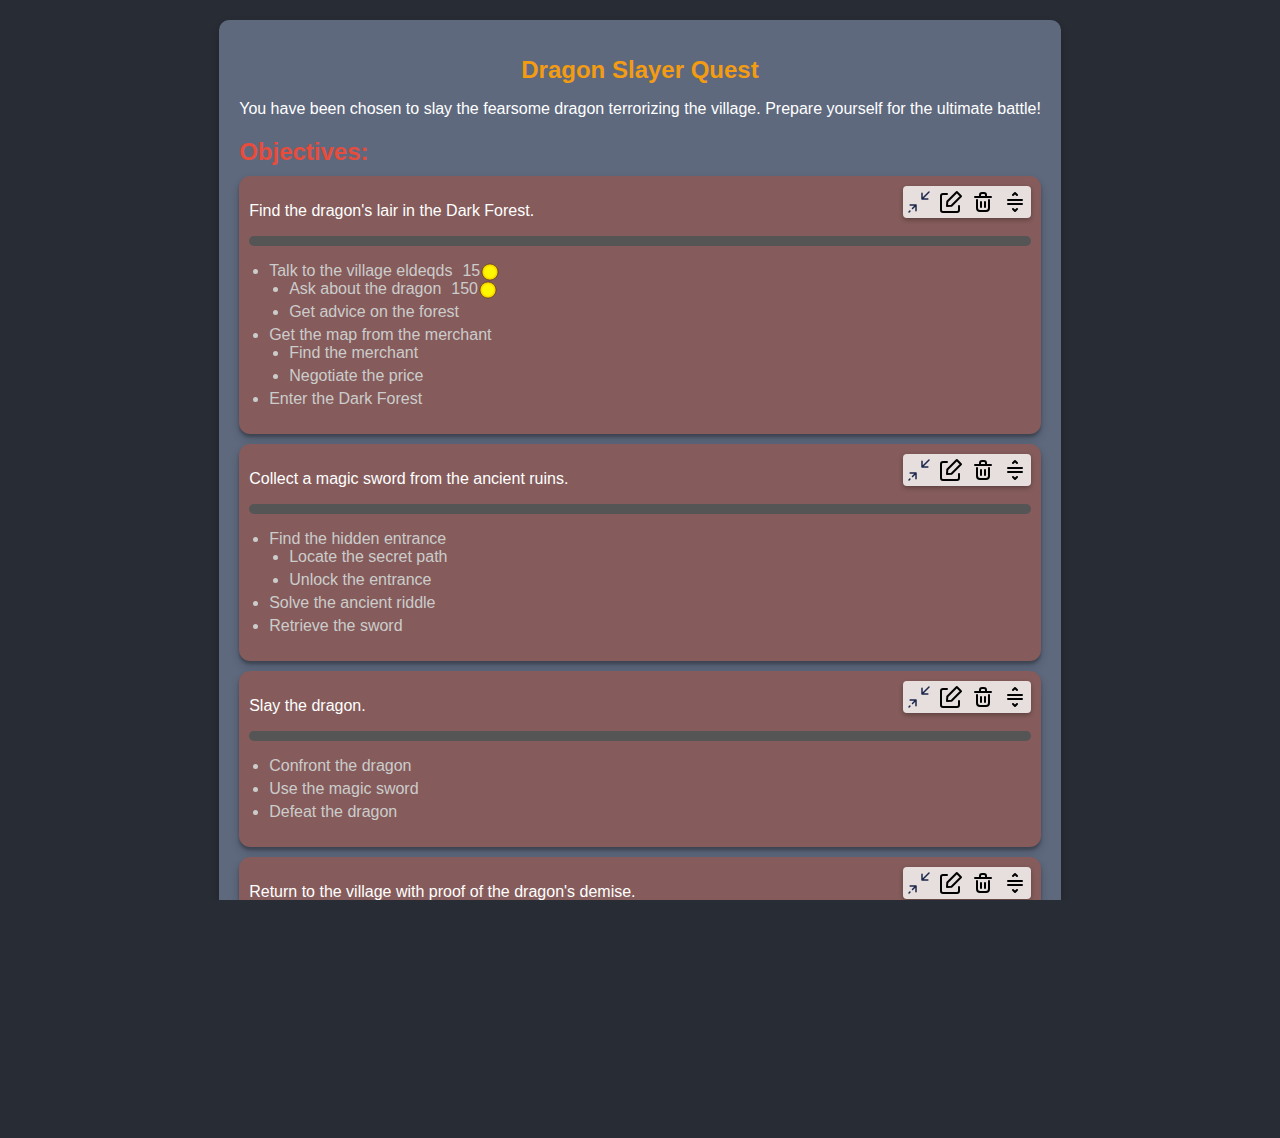
==== index.html @ e2fd5483 "drag n drop working with new icons" ====
<!DOCTYPE html>
<html lang="en">

<head>
  <meta charset="UTF-8">
  <meta name="viewport" content="width=device-width, initial-scale=1.0">
  <title>Game Quest Interface with Progress Bars</title>
  <link rel="stylesheet" href="styles.css">
</head>

<body>
  <div class="quest-container">
    <h1 class="quest-title">Dragon Slayer Quest</h1>
    <p class="quest-description">You have been chosen to slay the fearsome dragon terrorizing the village. Prepare
      yourself for the ultimate battle!</p>


    <div class="objectives">
      <h2>Objectives:</h2>
      <div class="objective">
        <p class="objective_text">Find the dragon's lair in the Dark Forest.</p>
        <div class="menu_container">
          <div class="menu_action">
            <img src="images/hide.svg" alt="Hide" />
            <img src="images/edit.svg" alt="Edit" />
            <img src="images/delete.svg" alt="Delete" />
            <img class="drag" src="images/drag.svg" alt="Drag" draggable="false"/>
            
          </div>
        </div>
        <div class="progress-bar">
          <div class="progress" style="width: 0%;"></div>
        </div>
        <ul>
          <li class="step">
            <span class="step_text">Talk to the village eldeqds</span><span class="coin"><span
                class="coin_number">15</span><img class="coin_img" src="images/coin.svg"></span>
            <ul class="sub-steps">
              <li class="sub-step"><span class="sub-step_text">Ask about the dragon</span><span class="coin"><span
                    class="coin_number">150</span><img class="coin_img" src="images/coin.svg"></li>
              <li class="sub-step"><span class="sub-step_text">Get advice on the forest</span></li>
            </ul>
          </li>
          <li class="step">
            <span class="step_text">Get the map from the merchant</span>
            <ul class="sub-steps">
              <li class="sub-step"><span class="sub-step_text">Find the merchant</span></li>
              <li class="sub-step"><span class="sub-step_text">Negotiate the price</span></li>
            </ul>
          </li>
          <li class="step"><span class="step_text">Enter the Dark Forest</span></li>
        </ul>
      </div>

      <div class="objective">
        <p class="objective_text">Collect a magic sword from the ancient ruins.</p>
        <div class="menu_container">
          <div class="menu_action">
            <img src="images/hide.svg" alt="Hide" />
            <img src="images/edit.svg" alt="Edit" />
            <img src="images/delete.svg" alt="Delete" />
            <img class="drag" src="images/drag.svg" alt="Drag" draggable="false"/>
          </div>
        </div>
        <div class="progress-bar">
          <div class="progress" style="width: 0%;"></div>
        </div>
        <ul>
          <li class="step">
            <span class="step_text">Find the hidden entrance</span>
            <ul class="sub-steps">
              <li class="sub-step"><span class="sub-step_text">Locate the secret path</span></li>
              <li class="sub-step"><span class="sub-step_text">Unlock the entrance</span></li>
            </ul>
          </li>
          <li class="step"><span class="step_text">Solve the ancient riddle</span></li>
          <li class="step"><span class="step_text">Retrieve the sword</span></li>
        </ul>
      </div>

      <div class="objective">
        <p class="objective_text">Slay the dragon.</p>
        <div class="menu_container">
          <div class="menu_action">
            <img src="images/hide.svg" alt="Hide" />
            <img src="images/edit.svg" alt="Edit" />
            <img src="images/delete.svg" alt="Delete" />
            <img class="drag" src="images/drag.svg" alt="Drag" draggable="false" />
          </div>
        </div>


        <div class="progress-bar">
          <div class="progress" style="width: 0%;"></div>
        </div>
        <ul>
          <li class="step"><span class="step_text">Confront the dragon</span></li>
          <li class="step"><span class="step_text">Use the magic sword</span></li>
          <li class="step"><span class="step_text">Defeat the dragon</span></li>
        </ul>
      </div>

      <div class="objective">
        <p class="objective_text">Return to the village with proof of the dragon's demise.</p>
        <div class="menu_container">
          <div class="menu_action">
            <img src="images/hide.svg" alt="Hide" />
            <img src="images/edit.svg" alt="Edit" />
            <img src="images/delete.svg" alt="Delete" />
            <img class="drag" src="images/drag.svg" alt="Drag" draggable="false"/>
          </div>
        </div>
        <div class="progress-bar">
          <div class="progress" style="width: 0%;"></div>
        </div>
        <ul>
          <li class="step"><span class="step_text">Collect a dragon scale</span></li>
          <li class="step"><span class="step_text">Travel back to the village</span></li>
          <li class="step"><span class="step_text">Present the proof to the elder</span></li>
        </ul>
      </div>
    </div>

    <!-- <button class="add-objective-button">
        <span class="material-icons-round button-icon">add_circle</span>
        Add Objective
    </button> -->


    <button class="add-objective-button gamify-button">Add Objective</button>

  </div>

  <script>
    let isDragging = false;
  let currentItem = null;
  let containerOffsetY = 0;
  let initY = 0;

  const container = document.querySelector(".objectives");
  // container.style.width = container.offsetWidth + "px";
  // container.style.height = container.offsetHeight + "px";

  document.addEventListener("mousedown", (e) => {
    if (e.target.matches("img.drag")) {
      const item = e.target.closest(".objective");
      isDragging = true;
      currentItem = item;
      containerOffsetY = currentItem.offsetTop;
      currentItem.classList.add("dragging");
      document.body.style.userSelect = "none";
      currentItem.classList.add("insert-animation");
      // currentItem.style.top = containerOffsetY + "px";
      initY = e.clientY;
    }
  });

  document.addEventListener("mousemove", (e) => {
    if (isDragging && currentItem) {
      currentItem.classList.remove("insert-animation");
      let newTop = containerOffsetY - (initY - e.clientY);
      if (newTop < -50) {
        newTop = -50;
      } else if (newTop > container.offsetHeight - 30) {
        newTop = container.offsetHeight - 30;
      }
      currentItem.style.top = newTop + "px";

      let itemSibilings = [
        ...document.querySelectorAll(".objective:not(.dragging)"),
      ];
      let nextItem = itemSibilings.find((sibiling) => {
        return (
          e.clientY - container.getBoundingClientRect().top <=
          sibiling.offsetTop + sibiling.offsetHeight / 2
        );
      });

      itemSibilings.forEach((sibiling) => {
        sibiling.style.marginTop = "10px";
      });

      if (nextItem) {
        nextItem.style.marginTop = currentItem.offsetHeight + 20 + "px";
      }
      container.insertBefore(currentItem, nextItem);
    }
  });

  document.addEventListener("mouseup", () => {
    if (currentItem) {
      currentItem.classList.remove("dragging");
      currentItem.style.top = "auto";
      currentItem = null;
      isDragging = false;

      document.body.style.userSelect = "auto";
    }

    let itemSibilings = [
      ...document.querySelectorAll(".objective:not(.dragging)"),
    ];

    itemSibilings.forEach((sibiling) => {
      sibiling.style.marginTop = "10px";
    });
  });
  </script>
  <script src="scripts/script.js"></script>
  <script src="scripts/dragNdrop.js"></script>
</body>

</html>
---- styles.css ----
html, body {
    height: 100%;
    margin: 0;
    overflow: auto; /* Allow the body to scroll if content overflows */
}

body {
    font-family: Arial, sans-serif;
    background-color: #282c34;
    color: #ffffff;
    display: flex;
    justify-content: center;
    align-items: flex-start; /* Align items at the top */
    min-height: 100vh; /* Ensure the body covers the full viewport height */
}

.quest-container {
    background-color: #5e697e;
    border-radius: 10px;
    box-shadow: 0 4px 8px rgba(0, 0, 0, 0.2);
/*    width: 400px;*/
    padding: 20px;
    text-align: center;
    box-sizing: border-box; /* Include padding in the total width/height */
    margin: 20px; /* Add some margin to prevent content from touching edges */
}

.quest-title {
    color: #f39c12;
    font-size: 24px;
    margin-bottom: 10px;
}

.quest-description {
    font-size: 16px;
    margin-bottom: 20px;
}

.objectives {
    text-align: left;
    margin-bottom: 20px;
    position: relative;
    /*align-items: center;
    justify-content: center;
    flex-direction: column;*/
}

.objectives h2 {
    color: #e74c3c;
    margin-bottom: 10px;

}


.objective {
    margin-bottom: 20px;

}


.objective {
    box-sizing: border-box;
/*    display: flex;*/
    align-items: center;
    justify-content: center;
    position: relative;
    background: #855c5b;
    border-radius: 3mm;
    margin: 10px 0;
    cursor: grab;
    box-shadow: rgba(0, 0, 0, 0.19) 0px 5px 10px,
      rgba(0, 0, 0, 0.23) 0px 3px 3px;
    transition: margin 0.25s;
    padding:10px;
}

.objective p {
    font-size: 16px;
    color: #ffffff;
}

.menu_action {
    position: absolute;
    top: 5px;
    right: 3px;
    color: rgb(180, 180, 180);
}



.objective.dragging {
    position: absolute;
    left: 50%;
    width: 100%;
    transform: translate(-50%, 0) scale(1.15);
    pointer-events: none;
    z-index: 1000;
}

.drag {
  pointer-events: auto; /* Allows interaction */
  user-select: none; /* Prevents text selection */
  cursor: grab; /* Indicates draggable area */
}

.dragging {
  cursor: grabbing; /* Indicates active dragging */
}


.insert-animation {
    animation: scaleit 0.1s ease-in-out;
}
@keyframes scaleit {
    from {
      transform: translate(-50%, 0) scale(1);
    }
}
.objective.dragging p {
    color: rgb(218, 83, 80);
}
.objective.dragging span {
    color: rgb(214, 104, 103);
}



p, li {
    word-wrap: break-word;
}

.progress-bar {
    background-color: #555;
    border-radius: 5px;
    overflow: hidden;
    height: 10px;
    margin: 5px 0 10px 0;
}

.progress {
    background-color: #27ae60;
    height: 100%;
    width: 0%;
    transition: width 0.3s;
}

.objectives ul {
    list-style-type: disc;
    padding-left: 20px;
    color: #ccc;
}

.objectives li {
    margin-bottom: 5px;
    cursor: pointer; /* Indicate that the item is clickable */
}

.add-quest-button {
    background-color: #27ae60;
    color: white;
    padding: 10px 20px;
    border: none;
    border-radius: 5px;
    cursor: pointer;
    font-size: 16px;
}

.add-quest-button:hover {
    background-color: #2ecc71;
}

.dragging {
    opacity: 0.5;
}

.editable {
    outline: 1px solid #27ae60; /* Add an outline to indicate editable state */
    background-color: #444; /* Background color when editing */
    color: #fff; /* Text color when editing */
    padding: 5px; /* Add some padding to make the editable area more noticeable */
    border-radius: 3px; /* Optional: add rounded corners */
}

.coin{
  margin-left:10px;
}

.coin_img {
  position:absolute;
  width: 20px;
  height: 20px;
}

/* Gamified Button Styles */
.add-objective-button,
.add-step-button,
.add-substep-button {
    background-color: #f39c12;
    color: #fff;
    padding: 10px 20px;
    border: none;
    border-radius: 20px;
    cursor: pointer;
    font-size: 16px;
    box-shadow: 0 4px 6px rgba(0, 0, 0, 0.1);
    transition: transform 0.2s, background-color 0.2s;
    display: flex;
    align-items: center;
    justify-content: center;
}

.add-objective-button:hover,
.add-step-button:hover,
.add-substep-button:hover {
    background-color: #e67e22;
    transform: scale(1.05);
}

.add-objective-button:active,
.add-step-button:active,
.add-substep-button:active {
    background-color: #d35400;
    transform: scale(1);
}

.button-icon {
    margin-right: 8px;
    font-size: 20px;
    vertical-align: middle;
}

.gamify-button {
  background-color: #ffcc00; /* Bright, eye-catching yellow */
  color: #333; /* Dark text color for contrast */
  padding: 10px 20px;
  border: 2px solid #b38f00; /* Slightly darker border */
  border-radius: 8px;
  cursor: pointer;
  font-size: 18px;
  font-weight: bold;
  box-shadow: 0 4px #b38f00; /* 3D effect with shadow */
  transition: transform 0.2s, box-shadow 0.2s;
  margin-top: 10px; /* Add some space above the button */
}

.gamify-button:hover {
  transform: translateY(-3px); /* Lift button on hover */
  box-shadow: 0 8px #b38f00; /* Increase shadow size */
}

.gamify-button:active {
  transform: translateY(2px); /* Press down effect */
  box-shadow: 0 2px #b38f00; /* Reduce shadow */
}



.menu_action {
    position: absolute;
    top: 10px; /* Adjust as needed for spacing from the top */
    right: 10px; /* Adjust as needed for spacing from the right */
    display: flex;
    align-items: center;
    gap: 8px; /* Space between icons */
    background-color: rgba(255, 255, 255, 0.8); /* Semi-transparent background */
    border-radius: 4px; /* Rounded corners */
    padding: 4px; /* Padding around the icons */
    box-shadow: 0 2px 5px rgba(0, 0, 0, 0.3); /* Shadow for depth */
    z-index: 1000; /* Ensure it appears above other content */
}


.menu_action img {
    width: 24px; /* Size of the icons */
    height: 24px; /* Size of the icons */
    
    transition: transform 0.3s, opacity 0.3s; /* Smooth transition for hover effects */

}

.menu_action img:hover {
    transform: scale(1.1); /* Slightly enlarge icon on hover */
    opacity: 0.8; /* Slightly fade icon on hover */
}

.menu_action img:active {
    transform: scale(0.9); /* Slightly shrink icon when clicked */
}
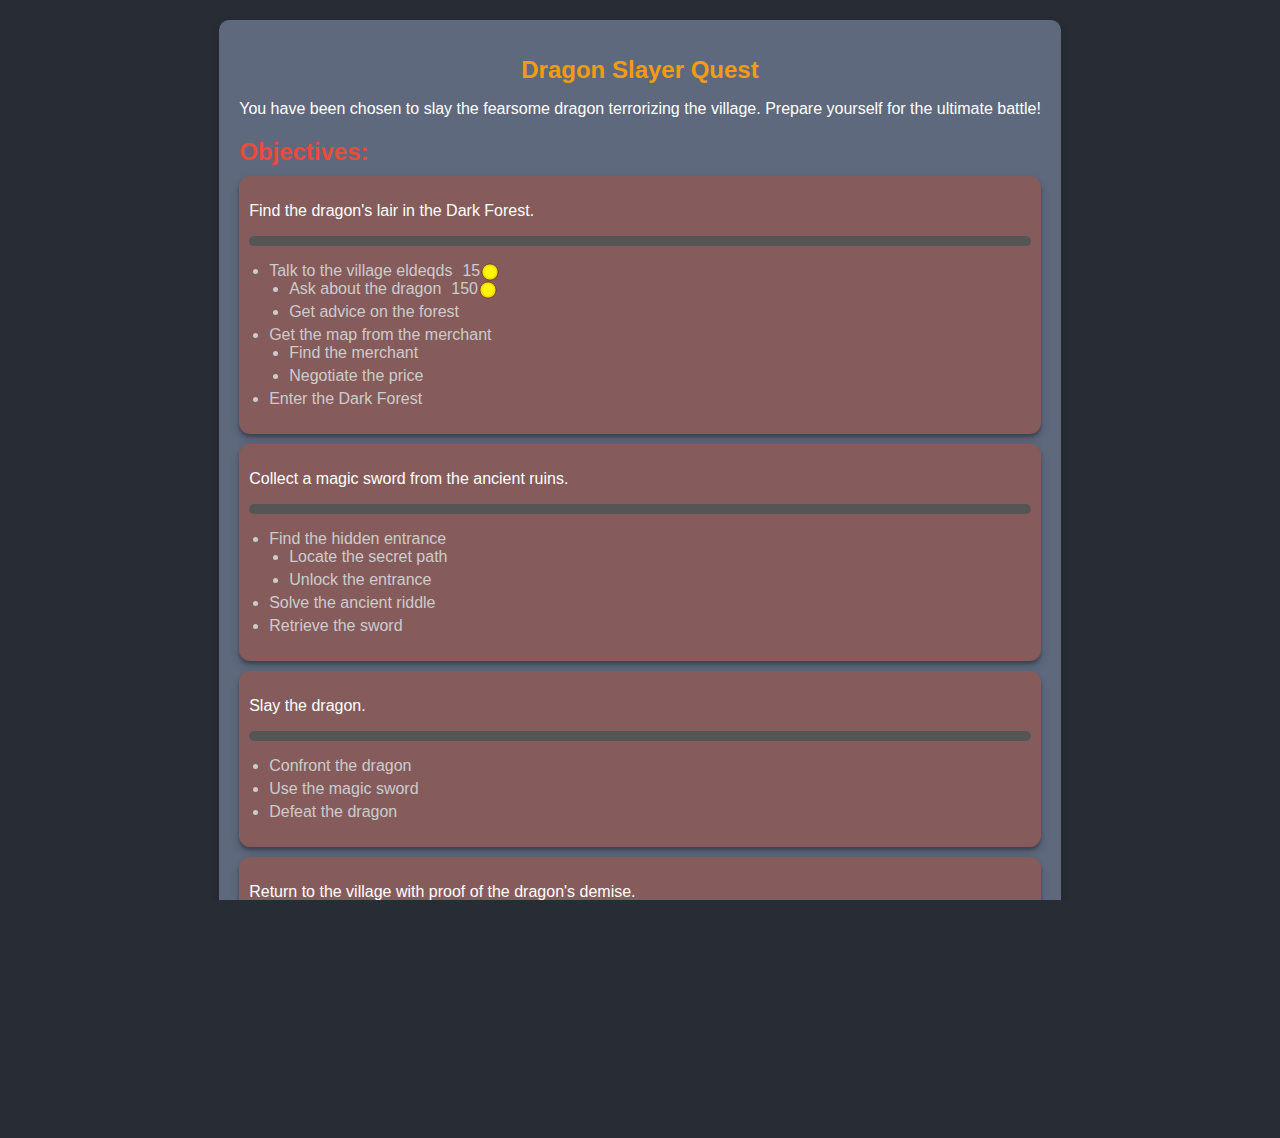
==== commit f7cbeedc: "delete action working" ====
--- a/index.html
+++ b/index.html
@@ -132,82 +132,10 @@
   </div>
 
   <script>
-    let isDragging = false;
-  let currentItem = null;
-  let containerOffsetY = 0;
-  let initY = 0;
-
-  const container = document.querySelector(".objectives");
-  // container.style.width = container.offsetWidth + "px";
-  // container.style.height = container.offsetHeight + "px";
-
-  document.addEventListener("mousedown", (e) => {
-    if (e.target.matches("img.drag")) {
-      const item = e.target.closest(".objective");
-      isDragging = true;
-      currentItem = item;
-      containerOffsetY = currentItem.offsetTop;
-      currentItem.classList.add("dragging");
-      document.body.style.userSelect = "none";
-      currentItem.classList.add("insert-animation");
-      // currentItem.style.top = containerOffsetY + "px";
-      initY = e.clientY;
-    }
-  });
-
-  document.addEventListener("mousemove", (e) => {
-    if (isDragging && currentItem) {
-      currentItem.classList.remove("insert-animation");
-      let newTop = containerOffsetY - (initY - e.clientY);
-      if (newTop < -50) {
-        newTop = -50;
-      } else if (newTop > container.offsetHeight - 30) {
-        newTop = container.offsetHeight - 30;
-      }
-      currentItem.style.top = newTop + "px";
-
-      let itemSibilings = [
-        ...document.querySelectorAll(".objective:not(.dragging)"),
-      ];
-      let nextItem = itemSibilings.find((sibiling) => {
-        return (
-          e.clientY - container.getBoundingClientRect().top <=
-          sibiling.offsetTop + sibiling.offsetHeight / 2
-        );
-      });
-
-      itemSibilings.forEach((sibiling) => {
-        sibiling.style.marginTop = "10px";
-      });
-
-      if (nextItem) {
-        nextItem.style.marginTop = currentItem.offsetHeight + 20 + "px";
-      }
-      container.insertBefore(currentItem, nextItem);
-    }
-  });
-
-  document.addEventListener("mouseup", () => {
-    if (currentItem) {
-      currentItem.classList.remove("dragging");
-      currentItem.style.top = "auto";
-      currentItem = null;
-      isDragging = false;
-
-      document.body.style.userSelect = "auto";
-    }
-
-    let itemSibilings = [
-      ...document.querySelectorAll(".objective:not(.dragging)"),
-    ];
-
-    itemSibilings.forEach((sibiling) => {
-      sibiling.style.marginTop = "10px";
-    });
-  });
+    
   </script>
+  <script src="scripts/menu_action.js"></script>
   <script src="scripts/script.js"></script>
-  <script src="scripts/dragNdrop.js"></script>
 </body>
 
 </html>--- a/styles.css
+++ b/styles.css
@@ -253,27 +253,34 @@
   box-shadow: 0 2px #b38f00; /* Reduce shadow */
 }
 
-
+.menu_container {
+  position: absolute; /* Position the menu inside the objective */
+  top: 10px; /* Distance from the top edge */
+  right: 10px; /* Distance from the right edge */
+}
 
 .menu_action {
-    position: absolute;
-    top: 10px; /* Adjust as needed for spacing from the top */
-    right: 10px; /* Adjust as needed for spacing from the right */
-    display: flex;
-    align-items: center;
-    gap: 8px; /* Space between icons */
-    background-color: rgba(255, 255, 255, 0.8); /* Semi-transparent background */
-    border-radius: 4px; /* Rounded corners */
-    padding: 4px; /* Padding around the icons */
-    box-shadow: 0 2px 5px rgba(0, 0, 0, 0.3); /* Shadow for depth */
-    z-index: 1000; /* Ensure it appears above other content */
-}
-
+  display: flex;
+  align-items: center;
+  gap: 8px; /* Space between icons */
+  background-color: rgba(255, 255, 255, 0.8); /* Semi-transparent background */
+  border-radius: 4px; /* Rounded corners */
+  padding: 4px;
+  box-shadow: 0 2px 5px rgba(0, 0, 0, 0.3); /* Shadow for depth */
+  opacity: 0; /* Hide menu initially */
+  transform: translateX(100%); /* Initially hide menu outside view */
+  transition: opacity 0.3s, transform 0.3s; /* Smooth transitions */
+}
+
+.objective:hover .menu_action {
+  opacity: 1; /* Show the menu on hover */
+  transform: translateX(0); /* Slide menu into view */
+}
 
 .menu_action img {
     width: 24px; /* Size of the icons */
     height: 24px; /* Size of the icons */
-    
+    cursor: pointer;
     transition: transform 0.3s, opacity 0.3s; /* Smooth transition for hover effects */
 
 }
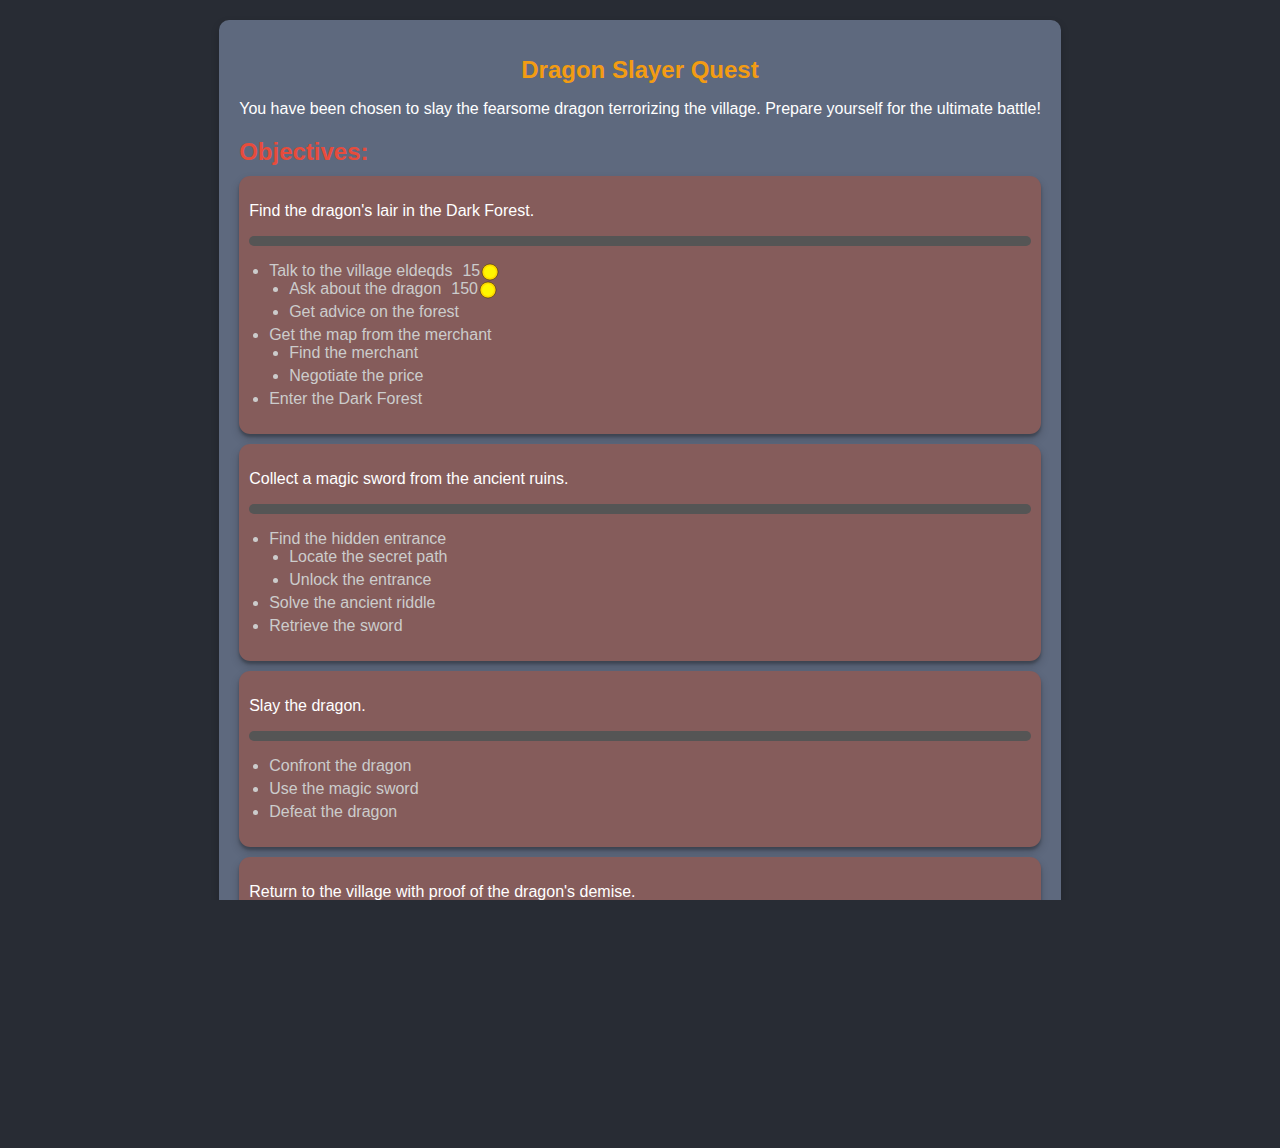
==== commit 264eb8a0: "partial working add step and sub step in edit mode" ====
--- a/index.html
+++ b/index.html
@@ -17,7 +17,7 @@
 
     <div class="objectives">
       <h2>Objectives:</h2>
-      <div class="objective">
+      <div class="objective" data-id="1">
         <p class="objective_text">Find the dragon's lair in the Dark Forest.</p>
         <div class="menu_container">
           <div class="menu_action">
--- a/styles.css
+++ b/styles.css
@@ -154,7 +154,7 @@
     margin-bottom: 5px;
     cursor: pointer; /* Indicate that the item is clickable */
 }
-
+/* 
 .add-quest-button {
     background-color: #27ae60;
     color: white;
@@ -167,19 +167,13 @@
 
 .add-quest-button:hover {
     background-color: #2ecc71;
-}
+} */
 
 .dragging {
     opacity: 0.5;
 }
 
-.editable {
-    outline: 1px solid #27ae60; /* Add an outline to indicate editable state */
-    background-color: #444; /* Background color when editing */
-    color: #fff; /* Text color when editing */
-    padding: 5px; /* Add some padding to make the editable area more noticeable */
-    border-radius: 3px; /* Optional: add rounded corners */
-}
+
 
 .coin{
   margin-left:10px;
@@ -192,7 +186,7 @@
 }
 
 /* Gamified Button Styles */
-.add-objective-button,
+/* .add-objective-button,
 .add-step-button,
 .add-substep-button {
     background-color: #f39c12;
@@ -221,7 +215,7 @@
 .add-substep-button:active {
     background-color: #d35400;
     transform: scale(1);
-}
+} */
 
 .button-icon {
     margin-right: 8px;
@@ -293,3 +287,65 @@
 .menu_action img:active {
     transform: scale(0.9); /* Slightly shrink icon when clicked */
 }
+
+.editable {
+  outline: 1px solid #27ae60; /* Outline for editable areas */
+  background-color: #444; /* Background color for editing */
+  color: #fff; /* Text color for editing */
+  padding: 5px; /* Padding for better visibility */
+  border-radius: 3px; /* Rounded corners */
+}
+
+span[contenteditable="true"] {
+  border: 1px dashed #27ae60; /* Dashed border for editable areas */
+  padding: 2px 5px;
+  border-radius: 3px;
+  cursor: text; /* Cursor indicating text input */
+}
+
+span[contenteditable="true"]:focus {
+  background-color: #555; /* Darker background when focused */
+}
+
+
+.add-step-button,
+.add-sub-step-button {
+    background-color: #f39c12;
+    color: #fff;
+    padding: 5px 10px;
+    border: none;
+    border-radius: 5px;
+    cursor: pointer;
+    font-size: 14px;
+    margin-top: 10px;
+}
+
+.add-step-button:hover,
+.add-sub-step-button:hover {
+    background-color: #e67e22;
+}
+
+.add-step-button:active,
+.add-sub-step-button:active {
+    background-color: #d35400;
+}
+
+/* Initially hide the buttons */
+.add-step-button,
+.add-sub-step-button {
+    display: none;
+}
+
+/* Show buttons when in edit mode */
+.edit-mode .add-step-button,
+.edit-mode .add-sub-step-button {
+    display: block;
+}
+
+/* Make text fields editable in edit mode */
+.edit-mode .objective_text,
+.edit-mode .step_text,
+.edit-mode .sub-step_text,
+.edit-mode .coin_number {
+    contenteditable: true;
+}
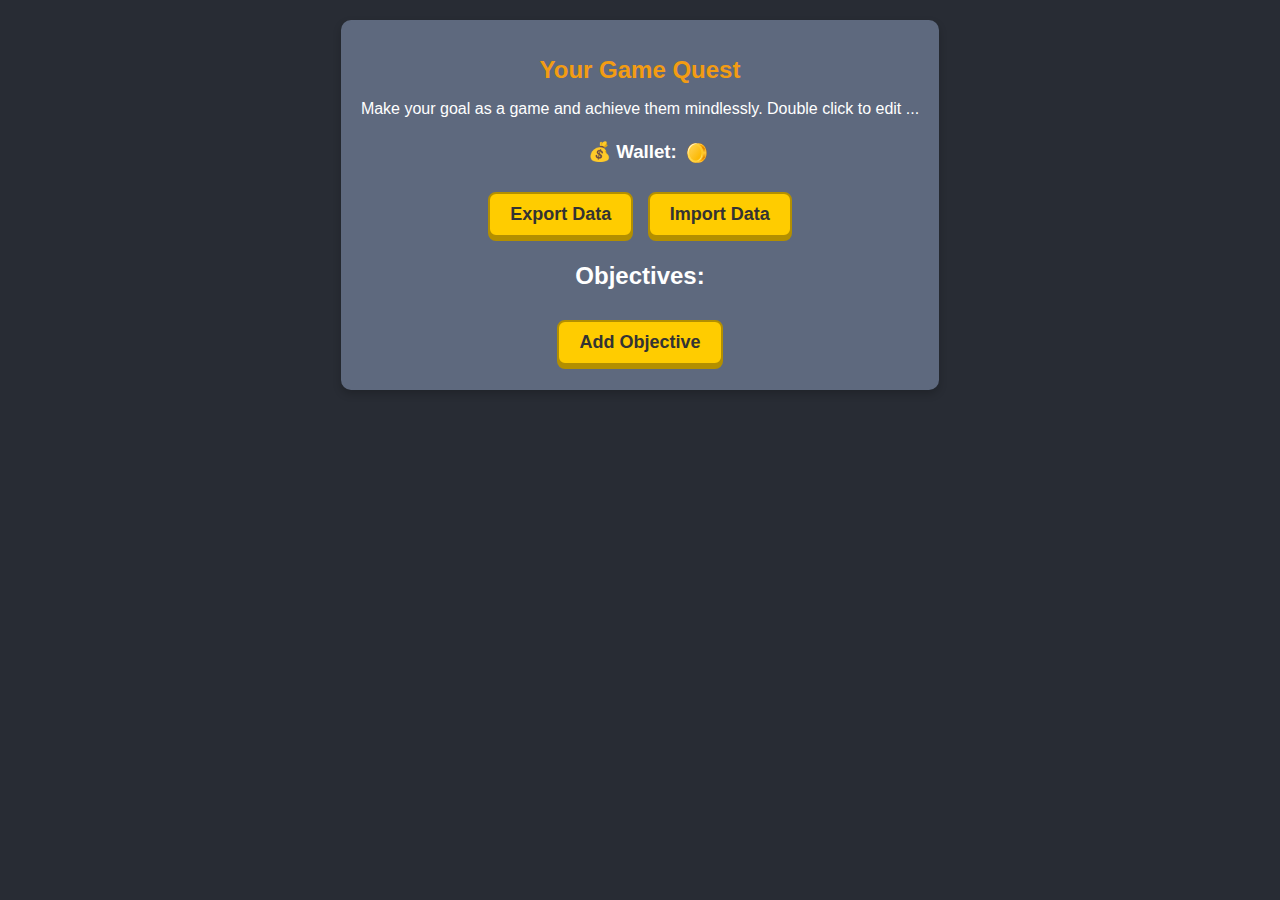
==== commit f63ff3d5: "v1.4:save state working" ====
--- a/index.html
+++ b/index.html
@@ -10,132 +10,87 @@
 
 <body>
   <div class="quest-container">
-    <h1 class="quest-title">Dragon Slayer Quest</h1>
-    <p class="quest-description">You have been chosen to slay the fearsome dragon terrorizing the village. Prepare
-      yourself for the ultimate battle!</p>
-
-
+    <h1 class="quest-title" contenteditable="true">Your Game Quest</h1>
+    <p class="quest-description" contenteditable="true">Make your goal as a game and achieve them mindlessly. Double click to edit ...</p>
+    <div class="wallet">
+      <h3 class="coin">💰 Wallet: <span id="total_coin" class="coin_number" contenteditable="false"></span><img class="coin_img" src="images/coin.svg"></h3>
+    </div>
+    <div class="data-management">
+      <button id="export-button" class="gamify-button">Export Data</button>
+      <input type="file" id="import-file" style="display: none;" />
+      <button id="import-button" class="gamify-button">Import Data</button>
+    </div>
+    
+    <h2>Objectives:</h2>
     <div class="objectives">
-      <h2>Objectives:</h2>
-      <div class="objective" data-id="1">
-        <p class="objective_text">Find the dragon's lair in the Dark Forest.</p>
+      <!-- Example HTML snippet for an objective with buttons to add steps and sub-steps -->
+      <!-- <div class="objective" data-id="1">
+        <p class="objective_text" contenteditable="false">Find the dragon's lair in the Dark Forest.</p>
         <div class="menu_container">
           <div class="menu_action">
-            <img src="images/hide.svg" alt="Hide" />
-            <img src="images/edit.svg" alt="Edit" />
-            <img src="images/delete.svg" alt="Delete" />
-            <img class="drag" src="images/drag.svg" alt="Drag" draggable="false"/>
-            
-          </div>
-        </div>
-        <div class="progress-bar">
-          <div class="progress" style="width: 0%;"></div>
-        </div>
-        <ul>
-          <li class="step">
-            <span class="step_text">Talk to the village eldeqds</span><span class="coin"><span
-                class="coin_number">15</span><img class="coin_img" src="images/coin.svg"></span>
-            <ul class="sub-steps">
-              <li class="sub-step"><span class="sub-step_text">Ask about the dragon</span><span class="coin"><span
-                    class="coin_number">150</span><img class="coin_img" src="images/coin.svg"></li>
-              <li class="sub-step"><span class="sub-step_text">Get advice on the forest</span></li>
-            </ul>
-          </li>
-          <li class="step">
-            <span class="step_text">Get the map from the merchant</span>
-            <ul class="sub-steps">
-              <li class="sub-step"><span class="sub-step_text">Find the merchant</span></li>
-              <li class="sub-step"><span class="sub-step_text">Negotiate the price</span></li>
-            </ul>
-          </li>
-          <li class="step"><span class="step_text">Enter the Dark Forest</span></li>
-        </ul>
-      </div>
-
-      <div class="objective">
-        <p class="objective_text">Collect a magic sword from the ancient ruins.</p>
-        <div class="menu_container">
-          <div class="menu_action">
-            <img src="images/hide.svg" alt="Hide" />
-            <img src="images/edit.svg" alt="Edit" />
-            <img src="images/delete.svg" alt="Delete" />
+            <img src="images/hide.svg" alt="Hide" class="toggle-visibility"/>
+            <img src="images/edit.svg" alt="Edit" class="edit-button"/>
+            <img src="images/delete.svg" class="delete-objective" alt="Delete_objective" />
             <img class="drag" src="images/drag.svg" alt="Drag" draggable="false"/>
           </div>
         </div>
         <div class="progress-bar">
           <div class="progress" style="width: 0%;"></div>
         </div>
-        <ul>
-          <li class="step">
-            <span class="step_text">Find the hidden entrance</span>
+        <ul class="steps">
+          <li class="step" data-id="1-1">
+            <span class="step_text" contenteditable="false">Talk to the village elder</span>
+            <span class="coin"><span class="coin_number" contenteditable="false">15</span><img class="coin_img" src="images/coin.svg"></span>
+            <img src="images/delete.svg" alt="Delete" class="delete-step" />
             <ul class="sub-steps">
-              <li class="sub-step"><span class="sub-step_text">Locate the secret path</span></li>
-              <li class="sub-step"><span class="sub-step_text">Unlock the entrance</span></li>
+              <li class="sub-step" data-id="1-1-1">
+                <span class="sub-step_text" contenteditable="false">Ask about the dragon</span>
+                <span class="coin"><span class="coin_number" contenteditable="false">150</span><img class="coin_img" src="images/coin.svg"></span>
+                <img src="images/delete.svg" alt="Delete" class="delete-sub-step" />
+              </li>
+              <li class="sub-step" data-id="1-1-2">
+                <span class="sub-step_text" contenteditable="false">Get advice on the forest</span>
+                <img src="images/delete.svg" alt="Delete" class="delete-sub-step" />
+              </li>
             </ul>
+            <button class="add-sub-step-button">Add Sub-Step</button>
+            
           </li>
-          <li class="step"><span class="step_text">Solve the ancient riddle</span></li>
-          <li class="step"><span class="step_text">Retrieve the sword</span></li>
         </ul>
-      </div>
-
-      <div class="objective">
-        <p class="objective_text">Slay the dragon.</p>
-        <div class="menu_container">
-          <div class="menu_action">
-            <img src="images/hide.svg" alt="Hide" />
-            <img src="images/edit.svg" alt="Edit" />
-            <img src="images/delete.svg" alt="Delete" />
-            <img class="drag" src="images/drag.svg" alt="Drag" draggable="false" />
-          </div>
-        </div>
+        <button class="add-step-button">Add Step</button>
+      </div> -->
+      
+      
+      
+      
 
 
-        <div class="progress-bar">
-          <div class="progress" style="width: 0%;"></div>
-        </div>
-        <ul>
-          <li class="step"><span class="step_text">Confront the dragon</span></li>
-          <li class="step"><span class="step_text">Use the magic sword</span></li>
-          <li class="step"><span class="step_text">Defeat the dragon</span></li>
-        </ul>
-      </div>
+      <!-- Additional objectives here -->
 
-      <div class="objective">
-        <p class="objective_text">Return to the village with proof of the dragon's demise.</p>
-        <div class="menu_container">
-          <div class="menu_action">
-            <img src="images/hide.svg" alt="Hide" />
-            <img src="images/edit.svg" alt="Edit" />
-            <img src="images/delete.svg" alt="Delete" />
-            <img class="drag" src="images/drag.svg" alt="Drag" draggable="false"/>
-          </div>
-        </div>
-        <div class="progress-bar">
-          <div class="progress" style="width: 0%;"></div>
-        </div>
-        <ul>
-          <li class="step"><span class="step_text">Collect a dragon scale</span></li>
-          <li class="step"><span class="step_text">Travel back to the village</span></li>
-          <li class="step"><span class="step_text">Present the proof to the elder</span></li>
-        </ul>
+    </div>
+
+    <button class="add-objective-button gamify-button">Add Objective</button>
+
+
+    <div id="confirmation-modal" class="modal">
+      <div class="modal-content">
+          <span class="close-button">&times;</span>
+          <p id="modal-message">Are you sure you want to delete this item?</p>
+          <button id="confirm-button">Yes, Delete</button>
+          <button id="cancel-button">Cancel</button>
       </div>
     </div>
 
-    <!-- <button class="add-objective-button">
-        <span class="material-icons-round button-icon">add_circle</span>
-        Add Objective
-    </button> -->
+  </div>
 
 
-    <button class="add-objective-button gamify-button">Add Objective</button>
+  <!-- Confirmation Modal -->
 
-  </div>
 
-  <script>
-    
-  </script>
+
   <script src="scripts/menu_action.js"></script>
-  <script src="scripts/script.js"></script>
+  <script src="scripts/modal.js"></script>
+  
 </body>
 
 </html>--- a/styles.css
+++ b/styles.css
@@ -180,9 +180,11 @@
 }
 
 .coin_img {
-  position:absolute;
+  position: relative;
   width: 20px;
   height: 20px;
+  top: 5px;
+  left: 5px;
 }
 
 /* Gamified Button Styles */
@@ -349,3 +351,107 @@
 .edit-mode .coin_number {
     contenteditable: true;
 }
+
+
+
+/* Style for delete buttons */
+.delete-step,
+.delete-sub-step {
+    width: 22px;
+    height: 22px;
+    cursor: pointer;
+    margin-left: 10px;
+    display: none; /* Hide by default */
+    top: 5px;
+    position: relative;
+    left: 5px;
+    filter: invert(100%);
+}
+
+/* Show delete buttons only when in edit mode */
+.edit-mode .delete-step,
+.edit-mode .delete-sub-step {
+    display: inline; /* Show in edit mode */
+}
+
+/* Make sure the edit mode applies to the entire objective and its children */
+.edit-mode .objective_text,
+.edit-mode .step_text,
+.edit-mode .sub-step_text,
+.edit-mode .coin_number {
+    outline: 1px solid #27ae60; /* Add an outline to indicate editable state */
+    background-color: #444; /* Background color when editing */
+    color: #fff; /* Text color when editing */
+}
+
+
+
+/* Modal Background */
+.modal {
+  display: none; /* Hidden by default */
+  position: fixed;
+  z-index: 1000; /* Sit on top */
+  left: 0;
+  top: 0;
+  width: 100%; /* Full width */
+  height: 100%; /* Full height */
+  overflow: auto; /* Enable scroll if needed */
+  background-color: rgba(0,0,0,0.4); /* Black w/ opacity */
+}
+
+
+/* Modal content */
+.modal-content {
+    display: inline-block; /* Make the width dynamic based on content */
+    background-color: #5e697e;
+    border-radius: 5px;
+    padding: 20px;
+    text-align: center;
+    box-shadow: 0 4px 8px rgba(0, 0, 0, 0.2);
+    max-width: 80%; /* Optional: Limit the width for very long text */
+    word-wrap: break-word; /* Break long words to fit within the max-width */
+}
+
+
+
+/* Close Button */
+.close-button {
+  color: #aaa;
+  float: right;
+  font-size: 28px;
+  font-weight: bold;
+}
+
+.close-button:hover,
+.close-button:focus {
+  color: black;
+  text-decoration: none;
+  cursor: pointer;
+}
+
+/* Button Styles */
+button {
+  padding: 10px 20px;
+  margin: 5px;
+  border: none;
+  border-radius: 5px;
+  cursor: pointer;
+}
+
+#confirm-button {
+  background-color: #e74c3c; /* Red for delete */
+  color: white;
+}
+
+#cancel-button {
+  background-color: #3498db; /* Blue for cancel */
+  color: white;
+}
+
+#confirm-button:hover {
+  background-color: #c0392b;
+}
+
+#cancel-button:hover {
+  background-color: #2980b9;
+}
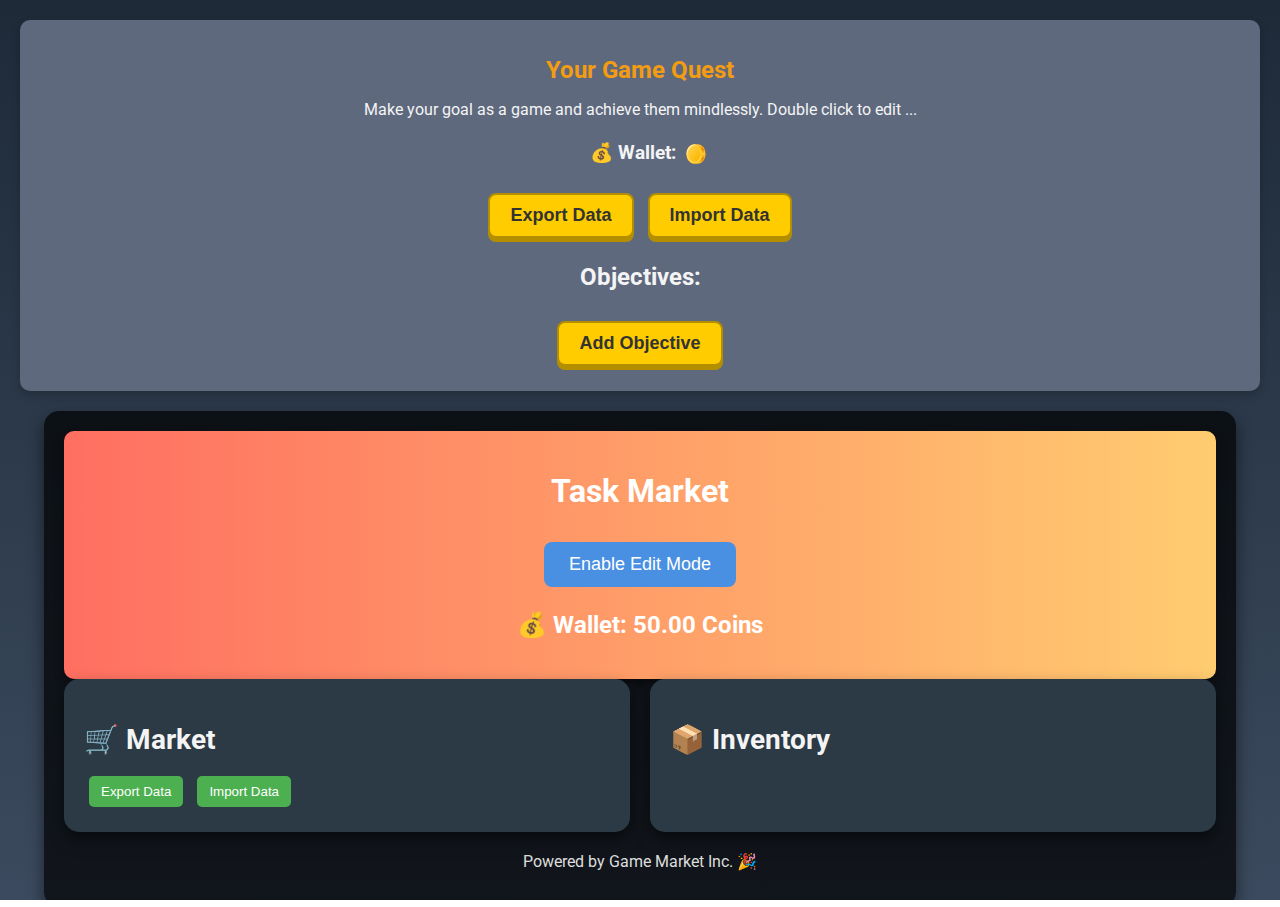
==== commit 06d08d49: "integrate a task market" ====
--- a/index.html
+++ b/index.html
@@ -5,65 +5,27 @@
   <meta charset="UTF-8">
   <meta name="viewport" content="width=device-width, initial-scale=1.0">
   <title>Game Quest Interface with Progress Bars</title>
-  <link rel="stylesheet" href="styles.css">
+  <link rel="stylesheet" href="css/quest.css">
+  <link rel="stylesheet" href="css/market.css">
 </head>
 
 <body>
   <div class="quest-container">
     <h1 class="quest-title" contenteditable="true">Your Game Quest</h1>
-    <p class="quest-description" contenteditable="true">Make your goal as a game and achieve them mindlessly. Double click to edit ...</p>
+    <p class="quest-description" contenteditable="true">Make your goal as a game and achieve them mindlessly. Double
+      click to edit ...</p>
     <div class="wallet">
-      <h3 class="coin">💰 Wallet: <span id="total_coin" class="coin_number" contenteditable="false"></span><img class="coin_img" src="images/coin.svg"></h3>
+      <h3 class="coin">💰 Wallet: <span id="total_coin" class="coin_number" contenteditable="false"></span><img
+          class="coin_img" src="images/coin.svg"></h3>
     </div>
     <div class="data-management">
       <button id="export-button" class="gamify-button">Export Data</button>
       <input type="file" id="import-file" style="display: none;" />
       <button id="import-button" class="gamify-button">Import Data</button>
     </div>
-    
+
     <h2>Objectives:</h2>
     <div class="objectives">
-      <!-- Example HTML snippet for an objective with buttons to add steps and sub-steps -->
-      <!-- <div class="objective" data-id="1">
-        <p class="objective_text" contenteditable="false">Find the dragon's lair in the Dark Forest.</p>
-        <div class="menu_container">
-          <div class="menu_action">
-            <img src="images/hide.svg" alt="Hide" class="toggle-visibility"/>
-            <img src="images/edit.svg" alt="Edit" class="edit-button"/>
-            <img src="images/delete.svg" class="delete-objective" alt="Delete_objective" />
-            <img class="drag" src="images/drag.svg" alt="Drag" draggable="false"/>
-          </div>
-        </div>
-        <div class="progress-bar">
-          <div class="progress" style="width: 0%;"></div>
-        </div>
-        <ul class="steps">
-          <li class="step" data-id="1-1">
-            <span class="step_text" contenteditable="false">Talk to the village elder</span>
-            <span class="coin"><span class="coin_number" contenteditable="false">15</span><img class="coin_img" src="images/coin.svg"></span>
-            <img src="images/delete.svg" alt="Delete" class="delete-step" />
-            <ul class="sub-steps">
-              <li class="sub-step" data-id="1-1-1">
-                <span class="sub-step_text" contenteditable="false">Ask about the dragon</span>
-                <span class="coin"><span class="coin_number" contenteditable="false">150</span><img class="coin_img" src="images/coin.svg"></span>
-                <img src="images/delete.svg" alt="Delete" class="delete-sub-step" />
-              </li>
-              <li class="sub-step" data-id="1-1-2">
-                <span class="sub-step_text" contenteditable="false">Get advice on the forest</span>
-                <img src="images/delete.svg" alt="Delete" class="delete-sub-step" />
-              </li>
-            </ul>
-            <button class="add-sub-step-button">Add Sub-Step</button>
-            
-          </li>
-        </ul>
-        <button class="add-step-button">Add Step</button>
-      </div> -->
-      
-      
-      
-      
-
 
       <!-- Additional objectives here -->
 
@@ -74,23 +36,64 @@
 
     <div id="confirmation-modal" class="modal">
       <div class="modal-content">
-          <span class="close-button">&times;</span>
-          <p id="modal-message">Are you sure you want to delete this item?</p>
-          <button id="confirm-button">Yes, Delete</button>
-          <button id="cancel-button">Cancel</button>
+        <span class="close-button">&times;</span>
+        <p id="modal-message">Are you sure you want to delete this item?</p>
+        <button id="confirm-button">Yes, Delete</button>
+        <button id="cancel-button">Cancel</button>
       </div>
     </div>
 
   </div>
 
+  <div class="game-container">
+    <header class="header">
+      <h1> Task Market</h1>
+      <button id="toggleEditMode" class="btn green">Enable Edit Mode</button>
+      <div class="wallet">
+        <h2>💰 Wallet: <span id="walletAmount">50</span> Coins</h2>
+      </div>
+    </header>
 
-  <!-- Confirmation Modal -->
+    <main class="main">
+      <section class="market">
+        <h2>🛒 Market</h2>
+        <ul id="productList" class="product-list"></ul>
+        <div id="editProductForm" class="edit-form hidden">
+          <h3 id="formTitle">Add New Task</h3>
+          <input type="text" id="productName" placeholder="Product Name" />
+          <input type="number" id="productCoins" placeholder="Coins" />
+          <button id="saveProduct" class="btn save-btn">Save Product</button>
+          <button id="cancelEdit" class="btn cancel-btn">Cancel</button>
+        </div>
+        <button id="exportData" class="btn">Export Data</button>
+        <input type="file" id="importData" class="hidden" />
+        <button id="importDataButton" class="btn">Import Data</button>
+      </section>
 
+      <section class="inventory">
+        <h2>📦 Inventory</h2>
+        <ul id="inventoryList" class="inventory-list"></ul>
+      </section>
+    </main>
 
+    <footer class="footer">
+      <p>Powered by Game Market Inc. 🎉</p>
+    </footer>
 
-  <script src="scripts/menu_action.js"></script>
-  <script src="scripts/modal.js"></script>
-  
+    <!-- Unauthorized Action Modal -->
+    <div id="unauthorizedModal" class="modal hidden">
+      <div class="modal-content">
+        <span id="closeModal" class="close-btn">&times;</span>
+        <p id="modalMessage"></p>
+        <button id="closeModalButton" class="btn">OK</button>
+      </div>
+    </div>
+  </div>
+
+  <script src="js/menu_action.js"></script>
+  <script src="js/modal.js"></script>
+  <script src="js/market.js"></script>
+
 </body>
 
 </html>--- a/css/quest.css
+++ b/css/quest.css
@@ -0,0 +1,457 @@
+html, body {
+    height: 100%;
+    margin: 0;
+    overflow: auto; /* Allow the body to scroll if content overflows */
+}
+
+body {
+    font-family: Arial, sans-serif;
+    background-color: #282c34;
+    color: #ffffff;
+    /* display: flex; */
+    justify-content: center;
+    align-items: flex-start; /* Align items at the top */
+    min-height: 100vh; /* Ensure the body covers the full viewport height */
+}
+
+.quest-container {
+    background-color: #5e697e;
+    border-radius: 10px;
+    box-shadow: 0 4px 8px rgba(0, 0, 0, 0.2);
+/*    width: 400px;*/
+    padding: 20px;
+    text-align: center;
+    box-sizing: border-box; /* Include padding in the total width/height */
+    margin: 20px; /* Add some margin to prevent content from touching edges */
+}
+
+.quest-title {
+    color: #f39c12;
+    font-size: 24px;
+    margin-bottom: 10px;
+}
+
+.quest-description {
+    font-size: 16px;
+    margin-bottom: 20px;
+}
+
+.objectives {
+    text-align: left;
+    margin-bottom: 20px;
+    position: relative;
+    /*align-items: center;
+    justify-content: center;
+    flex-direction: column;*/
+}
+
+.objectives h2 {
+    color: #e74c3c;
+    margin-bottom: 10px;
+
+}
+
+
+.objective {
+    margin-bottom: 20px;
+
+}
+
+
+.objective {
+    box-sizing: border-box;
+/*    display: flex;*/
+    align-items: center;
+    justify-content: center;
+    position: relative;
+    background: #855c5b;
+    border-radius: 3mm;
+    margin: 10px 0;
+    cursor: grab;
+    box-shadow: rgba(0, 0, 0, 0.19) 0px 5px 10px,
+      rgba(0, 0, 0, 0.23) 0px 3px 3px;
+    transition: margin 0.25s;
+    padding:10px;
+}
+
+.objective p {
+    font-size: 16px;
+    color: #ffffff;
+}
+
+.menu_action {
+    position: absolute;
+    top: 5px;
+    right: 3px;
+    color: rgb(180, 180, 180);
+}
+
+
+
+.objective.dragging {
+    position: absolute;
+    left: 50%;
+    width: 100%;
+    transform: translate(-50%, 0) scale(1.15);
+    pointer-events: none;
+    z-index: 1000;
+}
+
+.drag {
+  pointer-events: auto; /* Allows interaction */
+  user-select: none; /* Prevents text selection */
+  cursor: grab; /* Indicates draggable area */
+}
+
+.dragging {
+  cursor: grabbing; /* Indicates active dragging */
+}
+
+
+.insert-animation {
+    animation: scaleit 0.1s ease-in-out;
+}
+@keyframes scaleit {
+    from {
+      transform: translate(-50%, 0) scale(1);
+    }
+}
+.objective.dragging p {
+    color: rgb(218, 83, 80);
+}
+.objective.dragging span {
+    color: rgb(214, 104, 103);
+}
+
+
+
+p, li {
+    word-wrap: break-word;
+}
+
+.progress-bar {
+    background-color: #555;
+    border-radius: 5px;
+    overflow: hidden;
+    height: 10px;
+    margin: 5px 0 10px 0;
+}
+
+.progress {
+    background-color: #27ae60;
+    height: 100%;
+    width: 0%;
+    transition: width 0.3s;
+}
+
+.objectives ul {
+    list-style-type: disc;
+    padding-left: 20px;
+    color: #ccc;
+}
+
+.objectives li {
+    margin-bottom: 5px;
+    cursor: pointer; /* Indicate that the item is clickable */
+}
+/* 
+.add-quest-button {
+    background-color: #27ae60;
+    color: white;
+    padding: 10px 20px;
+    border: none;
+    border-radius: 5px;
+    cursor: pointer;
+    font-size: 16px;
+}
+
+.add-quest-button:hover {
+    background-color: #2ecc71;
+} */
+
+.dragging {
+    opacity: 0.5;
+}
+
+
+
+.coin{
+  margin-left:10px;
+}
+
+.coin_img {
+  position: relative;
+  width: 20px;
+  height: 20px;
+  top: 5px;
+  left: 5px;
+}
+
+/* Gamified Button Styles */
+/* .add-objective-button,
+.add-step-button,
+.add-substep-button {
+    background-color: #f39c12;
+    color: #fff;
+    padding: 10px 20px;
+    border: none;
+    border-radius: 20px;
+    cursor: pointer;
+    font-size: 16px;
+    box-shadow: 0 4px 6px rgba(0, 0, 0, 0.1);
+    transition: transform 0.2s, background-color 0.2s;
+    display: flex;
+    align-items: center;
+    justify-content: center;
+}
+
+.add-objective-button:hover,
+.add-step-button:hover,
+.add-substep-button:hover {
+    background-color: #e67e22;
+    transform: scale(1.05);
+}
+
+.add-objective-button:active,
+.add-step-button:active,
+.add-substep-button:active {
+    background-color: #d35400;
+    transform: scale(1);
+} */
+
+.button-icon {
+    margin-right: 8px;
+    font-size: 20px;
+    vertical-align: middle;
+}
+
+.gamify-button {
+  background-color: #ffcc00; /* Bright, eye-catching yellow */
+  color: #333; /* Dark text color for contrast */
+  padding: 10px 20px;
+  border: 2px solid #b38f00; /* Slightly darker border */
+  border-radius: 8px;
+  cursor: pointer;
+  font-size: 18px;
+  font-weight: bold;
+  box-shadow: 0 4px #b38f00; /* 3D effect with shadow */
+  transition: transform 0.2s, box-shadow 0.2s;
+  margin-top: 10px; /* Add some space above the button */
+}
+
+.gamify-button:hover {
+  transform: translateY(-3px); /* Lift button on hover */
+  box-shadow: 0 8px #b38f00; /* Increase shadow size */
+}
+
+.gamify-button:active {
+  transform: translateY(2px); /* Press down effect */
+  box-shadow: 0 2px #b38f00; /* Reduce shadow */
+}
+
+.menu_container {
+  position: absolute; /* Position the menu inside the objective */
+  top: 10px; /* Distance from the top edge */
+  right: 10px; /* Distance from the right edge */
+}
+
+.menu_action {
+  display: flex;
+  align-items: center;
+  gap: 8px; /* Space between icons */
+  background-color: rgba(255, 255, 255, 0.8); /* Semi-transparent background */
+  border-radius: 4px; /* Rounded corners */
+  padding: 4px;
+  box-shadow: 0 2px 5px rgba(0, 0, 0, 0.3); /* Shadow for depth */
+  opacity: 0; /* Hide menu initially */
+  transform: translateX(100%); /* Initially hide menu outside view */
+  transition: opacity 0.3s, transform 0.3s; /* Smooth transitions */
+}
+
+.objective:hover .menu_action {
+  opacity: 1; /* Show the menu on hover */
+  transform: translateX(0); /* Slide menu into view */
+}
+
+.menu_action img {
+    width: 24px; /* Size of the icons */
+    height: 24px; /* Size of the icons */
+    cursor: pointer;
+    transition: transform 0.3s, opacity 0.3s; /* Smooth transition for hover effects */
+
+}
+
+.menu_action img:hover {
+    transform: scale(1.1); /* Slightly enlarge icon on hover */
+    opacity: 0.8; /* Slightly fade icon on hover */
+}
+
+.menu_action img:active {
+    transform: scale(0.9); /* Slightly shrink icon when clicked */
+}
+
+.editable {
+  outline: 1px solid #27ae60; /* Outline for editable areas */
+  background-color: #444; /* Background color for editing */
+  color: #fff; /* Text color for editing */
+  padding: 5px; /* Padding for better visibility */
+  border-radius: 3px; /* Rounded corners */
+}
+
+span[contenteditable="true"] {
+  border: 1px dashed #27ae60; /* Dashed border for editable areas */
+  padding: 2px 5px;
+  border-radius: 3px;
+  cursor: text; /* Cursor indicating text input */
+}
+
+span[contenteditable="true"]:focus {
+  background-color: #555; /* Darker background when focused */
+}
+
+
+.add-step-button,
+.add-sub-step-button {
+    background-color: #f39c12;
+    color: #fff;
+    padding: 5px 10px;
+    border: none;
+    border-radius: 5px;
+    cursor: pointer;
+    font-size: 14px;
+    margin-top: 10px;
+}
+
+.add-step-button:hover,
+.add-sub-step-button:hover {
+    background-color: #e67e22;
+}
+
+.add-step-button:active,
+.add-sub-step-button:active {
+    background-color: #d35400;
+}
+
+/* Initially hide the buttons */
+.add-step-button,
+.add-sub-step-button {
+    display: none;
+}
+
+/* Show buttons when in edit mode */
+.edit-mode .add-step-button,
+.edit-mode .add-sub-step-button {
+    display: block;
+}
+
+/* Make text fields editable in edit mode */
+.edit-mode .objective_text,
+.edit-mode .step_text,
+.edit-mode .sub-step_text,
+.edit-mode .coin_number {
+    contenteditable: true;
+}
+
+
+
+/* Style for delete buttons */
+.delete-step,
+.delete-sub-step {
+    width: 22px;
+    height: 22px;
+    cursor: pointer;
+    margin-left: 10px;
+    display: none; /* Hide by default */
+    top: 5px;
+    position: relative;
+    left: 5px;
+    filter: invert(100%);
+}
+
+/* Show delete buttons only when in edit mode */
+.edit-mode .delete-step,
+.edit-mode .delete-sub-step {
+    display: inline; /* Show in edit mode */
+}
+
+/* Make sure the edit mode applies to the entire objective and its children */
+.edit-mode .objective_text,
+.edit-mode .step_text,
+.edit-mode .sub-step_text,
+.edit-mode .coin_number {
+    outline: 1px solid #27ae60; /* Add an outline to indicate editable state */
+    background-color: #444; /* Background color when editing */
+    color: #fff; /* Text color when editing */
+}
+
+
+
+/* Modal Background */
+.modal {
+  display: none; /* Hidden by default */
+  position: fixed;
+  z-index: 1000; /* Sit on top */
+  left: 0;
+  top: 0;
+  width: 100%; /* Full width */
+  height: 100%; /* Full height */
+  overflow: auto; /* Enable scroll if needed */
+  background-color: rgba(0,0,0,0.4); /* Black w/ opacity */
+}
+
+
+/* Modal content */
+.modal-content {
+    display: inline-block; /* Make the width dynamic based on content */
+    background-color: #5e697e;
+    border-radius: 5px;
+    padding: 20px;
+    text-align: center;
+    box-shadow: 0 4px 8px rgba(0, 0, 0, 0.2);
+    max-width: 80%; /* Optional: Limit the width for very long text */
+    word-wrap: break-word; /* Break long words to fit within the max-width */
+}
+
+
+
+/* Close Button */
+.close-button {
+  color: #aaa;
+  float: right;
+  font-size: 28px;
+  font-weight: bold;
+}
+
+.close-button:hover,
+.close-button:focus {
+  color: black;
+  text-decoration: none;
+  cursor: pointer;
+}
+
+/* Button Styles */
+button {
+  padding: 10px 20px;
+  margin: 5px;
+  border: none;
+  border-radius: 5px;
+  cursor: pointer;
+}
+
+#confirm-button {
+  background-color: #e74c3c; /* Red for delete */
+  color: white;
+}
+
+#cancel-button {
+  background-color: #3498db; /* Blue for cancel */
+  color: white;
+}
+
+#confirm-button:hover {
+  background-color: #c0392b;
+}
+
+#cancel-button:hover {
+  background-color: #2980b9;
+}
--- a/css/market.css
+++ b/css/market.css
@@ -0,0 +1,288 @@
+@import url('https://fonts.googleapis.com/css2?family=Roboto:wght@400;700&display=swap');
+
+body {
+    font-family: 'Roboto', sans-serif;
+    background: linear-gradient(to bottom, #1e2a38, #3b4a5e);
+    margin: 0;
+    padding: 0;
+    color: #f4f4f4;
+}
+
+.game-container {
+    width: 90%;
+    max-width: 1200px;
+    margin: 0 auto;
+    padding: 20px;
+    background: rgba(0, 0, 0, 0.7);
+    border-radius: 15px;
+    box-shadow: 0 8px 16px rgba(0, 0, 0, 0.5);
+}
+
+.header {
+    background: linear-gradient(to right, #ff6f61, #ffcc70);
+    color: #fff;
+    padding: 20px;
+    text-align: center;
+    border-radius: 10px;
+    box-shadow: 0 4px 8px rgba(0, 0, 0, 0.5);
+}
+
+.header .btn {
+    background-color: #4a90e2;
+    color: #fff;
+    border: none;
+    padding: 12px 25px;
+    cursor: pointer;
+    font-size: 18px;
+    border-radius: 8px;
+    margin-top: 10px;
+    transition: background-color 0.3s, transform 0.3s;
+}
+
+.header .btn:hover {
+    background-color: #357abd;
+    transform: scale(1.05);
+}
+
+.header .edit-mode-btn {
+    background-color: #e94e77;
+}
+
+.header .edit-mode-btn:hover {
+    background-color: #d43f60;
+}
+
+.wallet {
+    margin-top: 10px;
+}
+
+.main {
+    display: flex;
+    justify-content: space-between;
+    gap: 20px;
+}
+
+.market, .inventory {
+    width: 48%;
+    background: #2b3a45;
+    border-radius: 15px;
+    padding: 20px;
+    box-shadow: 0 8px 16px rgba(0, 0, 0, 0.5);
+    position: relative;
+}
+
+.market h2, .inventory h2 {
+    font-size: 28px;
+    margin-bottom: 15px;
+}
+
+.product-list, .inventory-list {
+    list-style: none;
+    padding: 0;
+    margin: 0;
+}
+
+.product-list li, .inventory-list li {
+    background: #344a57;
+    border: 1px solid #2b3a45;
+    border-radius: 8px;
+    margin-bottom: 15px;
+    padding: 12px;
+    display: flex;
+    justify-content: space-between;
+    align-items: center;
+    transition: background-color 0.3s, transform 0.3s;
+
+}
+
+.product-list li:hover, .inventory-list li:hover {
+    background-color: #3e5f6b;
+    transform: scale(1.02);
+    cursor:move;
+}
+
+.product-list button, .inventory-list button {
+    background-color: #4a90e2;
+    color: white;
+    border: none;
+    padding: 8px 16px;
+    cursor: pointer;
+    font-size: 14px;
+    border-radius: 8px;
+    transition: background-color 0.3s, transform 0.3s;
+}
+
+.product-list button.remove {
+    background-color: #e94e77;
+}
+
+.product-list button.remove:hover {
+    background-color: #d43f60;
+}
+
+.inventory-list button:hover {
+    background-color: #357abd;
+}
+
+.edit-form {
+    margin-top: 20px;
+    padding: 20px;
+    background: #3b4a5e;
+    border-radius: 15px;
+    box-shadow: 0 4px 8px rgba(0, 0, 0, 0.5);
+}
+
+.edit-form input {
+    padding: 12px;
+    margin: 5px 0;
+    border: 1px solid #2b3a45;
+    border-radius: 8px;
+    width: calc(100% - 24px);
+    background: #344a57;
+    color: #fff;
+}
+
+.edit-form button {
+    margin: 5px;
+    padding: 10px 20px;
+}
+
+.edit-form .save-btn {
+    background-color: #4a90e2;
+}
+
+.edit-form .save-btn:hover {
+    background-color: #357abd;
+}
+
+.edit-form .cancel-btn {
+    background-color: #e94e77;
+}
+
+.edit-form .cancel-btn:hover {
+    background-color: #d43f60;
+}
+
+.footer {
+    margin-top: 20px;
+    text-align: center;
+    color: #ddd;
+}
+
+.hidden {
+    display: none;
+}
+
+/* styles.css */
+
+/* Existing styles for input fields in the Add/Edit form */
+.edit-form input[type="text"],
+.edit-form input[type="number"] {
+    width: calc(100% - 20px);
+    padding: 10px;
+    margin: 5px 0;
+    border: 1px solid #ccc;
+    border-radius: 4px;
+    box-sizing: border-box;
+}
+
+/* Apply the same styles to the in-list edit fields */
+.product-list .edit-input {
+    width: auto; /* Adjust width for inline elements */
+    padding: 5px;
+    margin: 0 5px;
+    border: 1px solid #ccc;
+    border-radius: 4px;
+    box-sizing: border-box;
+}
+
+/* Style for the buttons */
+.btn {
+    margin: 0 5px;
+    padding: 5px 10px;
+    background-color: #4CAF50;
+    color: white;
+    border: none;
+    border-radius: 4px;
+    cursor: pointer;
+}
+
+.btn.remove {
+    background-color: #f44336;
+}
+
+.btn.edit {
+    background-color: #ff9800;
+}
+
+
+.btn {
+    padding: 8px 12px;
+    margin: 5px;
+    border: none;
+    border-radius: 5px;
+    cursor: pointer;
+}
+
+/* Style for the 'Done' button in red */
+.done {
+    background-color: #dc3545; /* Red color for done */
+    color: white;
+}
+
+/* Green color for 'Enable Edit Mode' button when not in edit mode */
+.edit-mode-btn.green {
+    background-color: #28a745; /* Green */
+    color: white;
+}
+
+/* Red color for 'Enable Edit Mode' button when in edit mode */
+.edit-mode-btn.red {
+    background-color: #dc3545; /* Red */
+    color: white;
+}
+
+/* Shining border effect */
+@keyframes shine {
+    0% {
+        border-color: #f0e68c;
+        box-shadow: 0 0 10px #f0e68c;
+    }
+    100% {
+        border-color: transparent;
+        box-shadow: none;
+    }
+}
+
+.shining-border {
+    animation: shine 2s ease-in-out;
+    border: 2px solid #f0e68c; /* Make sure the border is visible */
+    box-shadow: 0 0 10px #f0e68c;
+}
+
+/* Modal styles */
+
+.modal-content {
+    background-color: #1e2a38;
+    padding: 20px;
+    border: 1px solid #888;
+    border-radius: 5px;
+    width: 300px;
+    text-align: center;
+}
+
+.hidden {
+    display: none;
+}
+
+.close-btn {
+    float: right;
+    font-size: 28px;
+    font-weight: bold;
+    cursor: pointer;
+}
+
+.close-btn:hover,
+.close-btn:focus {
+    color: red;
+}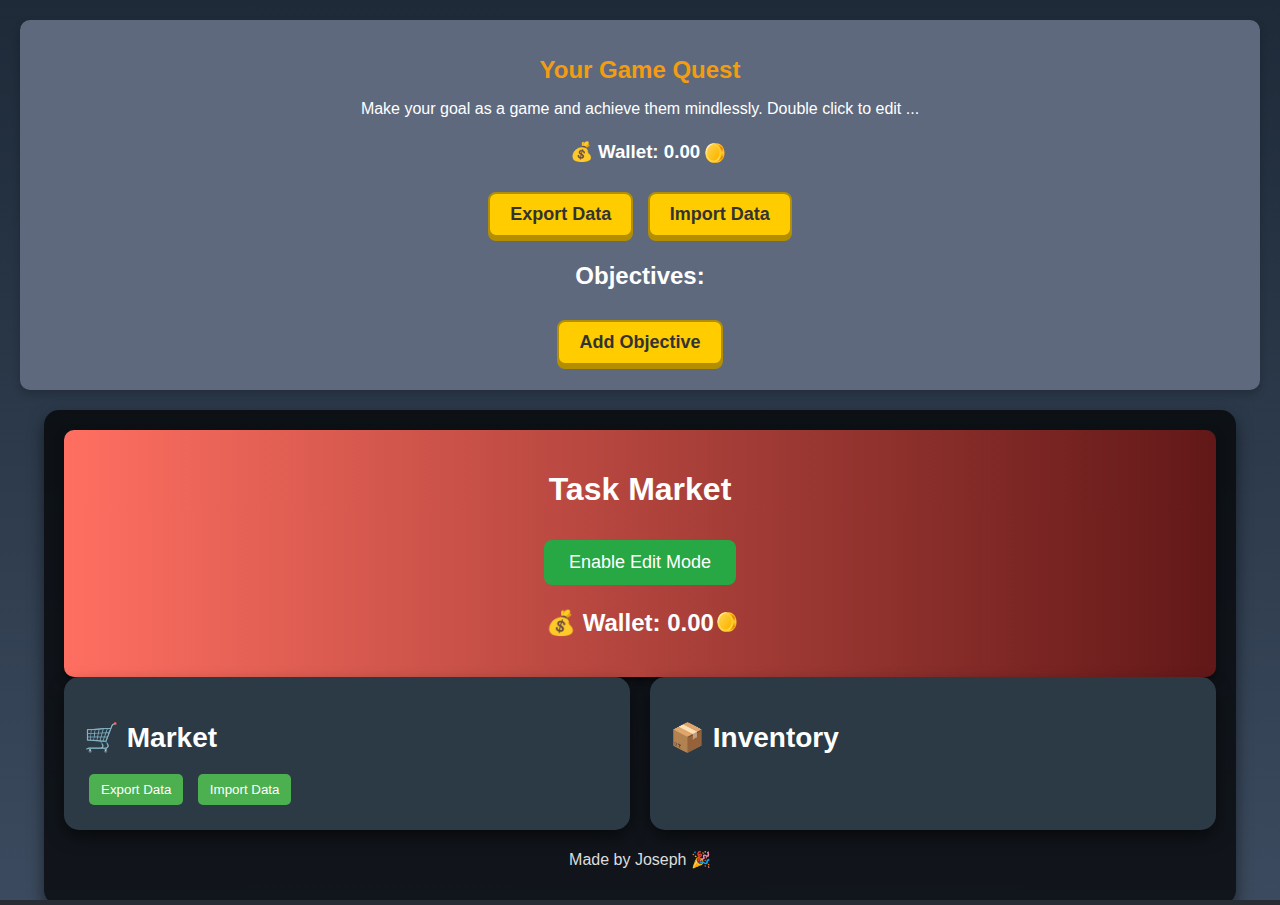
==== commit c641dfbf: "v2.0:new market features fix market bugs and ui" ====
--- a/index.html
+++ b/index.html
@@ -5,8 +5,8 @@
   <meta charset="UTF-8">
   <meta name="viewport" content="width=device-width, initial-scale=1.0">
   <title>Game Quest Interface with Progress Bars</title>
+  <link rel="stylesheet" href="css/market.css">
   <link rel="stylesheet" href="css/quest.css">
-  <link rel="stylesheet" href="css/market.css">
 </head>
 
 <body>
@@ -48,9 +48,9 @@
   <div class="game-container">
     <header class="header">
       <h1> Task Market</h1>
-      <button id="toggleEditMode" class="btn green">Enable Edit Mode</button>
+      <button id="toggleEditMode" class="edit-mode-btn btn green">Enable Edit Mode</button>
       <div class="wallet">
-        <h2>💰 Wallet: <span id="walletAmount">50</span> Coins</h2>
+        <h2>💰 Wallet: <span id="walletAmount">0</span><img class="coin_img" src="images/coin.svg"></h2>
       </div>
     </header>
 
@@ -77,11 +77,11 @@
     </main>
 
     <footer class="footer">
-      <p>Powered by Game Market Inc. 🎉</p>
+      <p>Made by Joseph 🎉</p>
     </footer>
 
     <!-- Unauthorized Action Modal -->
-    <div id="unauthorizedModal" class="modal hidden">
+    <div id="unauthorizedModal" class="modal-error hidden">
       <div class="modal-content">
         <span id="closeModal" class="close-btn">&times;</span>
         <p id="modalMessage"></p>
--- a/css/market.css
+++ b/css/market.css
@@ -19,7 +19,7 @@
 }
 
 .header {
-    background: linear-gradient(to right, #ff6f61, #ffcc70);
+    background: linear-gradient(to right, #ff6f61, #621818);
     color: #fff;
     padding: 20px;
     text-align: center;
@@ -54,6 +54,14 @@
 
 .wallet {
     margin-top: 10px;
+}
+
+.wallet .coin_img {
+  position: relative;
+  width: 20px;
+  height: 20px;
+  left: 3px;
+  top: 1px;
 }
 
 .main {
@@ -225,21 +233,18 @@
 }
 
 /* Style for the 'Done' button in red */
-.done {
+.btn.done {
     background-color: #dc3545; /* Red color for done */
     color: white;
 }
 
 /* Green color for 'Enable Edit Mode' button when not in edit mode */
-.edit-mode-btn.green {
-    background-color: #28a745; /* Green */
-    color: white;
-}
+
 
 /* Red color for 'Enable Edit Mode' button when in edit mode */
-.edit-mode-btn.red {
-    background-color: #dc3545; /* Red */
-    color: white;
+.edit-mode-btn.btn.green {
+  background-color: #28a745; /* Green */
+  color: white;
 }
 
 /* Shining border effect */
@@ -261,6 +266,18 @@
 }
 
 /* Modal styles */
+.modal-error {
+    display: flex; /* Flex display for easy centering */
+    justify-content: center;
+    align-items: center;
+    position: fixed;
+    z-index: 1000;
+    left: 0;
+    top: 0;
+    width: 100%;
+    height: 100%;
+    background-color: rgba(0, 0, 0, 0.5); /* Semi-transparent background */
+}
 
 .modal-content {
     background-color: #1e2a38;
@@ -285,4 +302,11 @@
 .close-btn:hover,
 .close-btn:focus {
     color: red;
+}
+
+.product-list .coin_img, .inventory-list .coin_img {
+  position: relative;
+  width: 20px;
+  height: 20px;
+  top: 5px;
 }--- a/css/quest.css
+++ b/css/quest.css
@@ -179,7 +179,7 @@
   margin-left:10px;
 }
 
-.coin_img {
+.steps .coin_img, .coin .coin_img {
   position: relative;
   width: 20px;
   height: 20px;
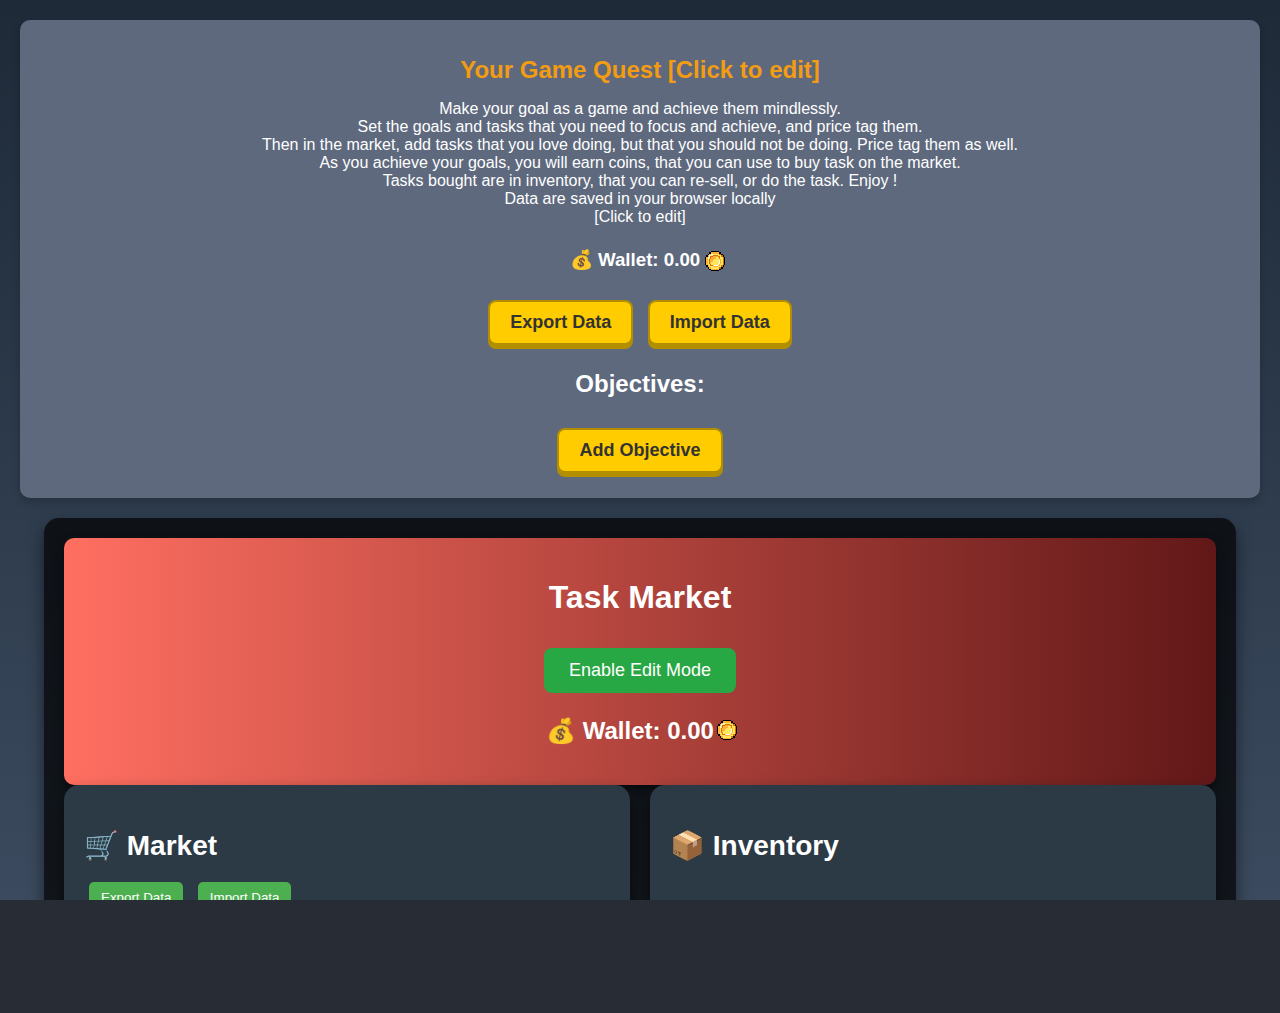
==== commit 480066b9: "new coin image and fix some bugs" ====
--- a/index.html
+++ b/index.html
@@ -11,9 +11,8 @@
 
 <body>
   <div class="quest-container">
-    <h1 class="quest-title" contenteditable="true">Your Game Quest</h1>
-    <p class="quest-description" contenteditable="true">Make your goal as a game and achieve them mindlessly. Double
-      click to edit ...</p>
+    <h1 class="quest-title" contenteditable="true">Your Game Quest [Click to edit]</h1>
+    <p class="quest-description" contenteditable="true">Make your goal as a game and achieve them mindlessly. <br/>Set the goals and tasks that you need to focus and achieve, and price tag them. <br/>Then in the market, add tasks that you love doing, but that you should not be doing. Price tag them as well. <br/>As you achieve your goals, you will earn coins, that you can use to buy task on the market. <br/>Tasks bought are in inventory, that you can re-sell, or do the task. Enjoy ! <br/>Data are saved in your browser locally<br/>[Click to edit]</p>
     <div class="wallet">
       <h3 class="coin">💰 Wallet: <span id="total_coin" class="coin_number" contenteditable="false"></span><img
           class="coin_img" src="images/coin.svg"></h3>
